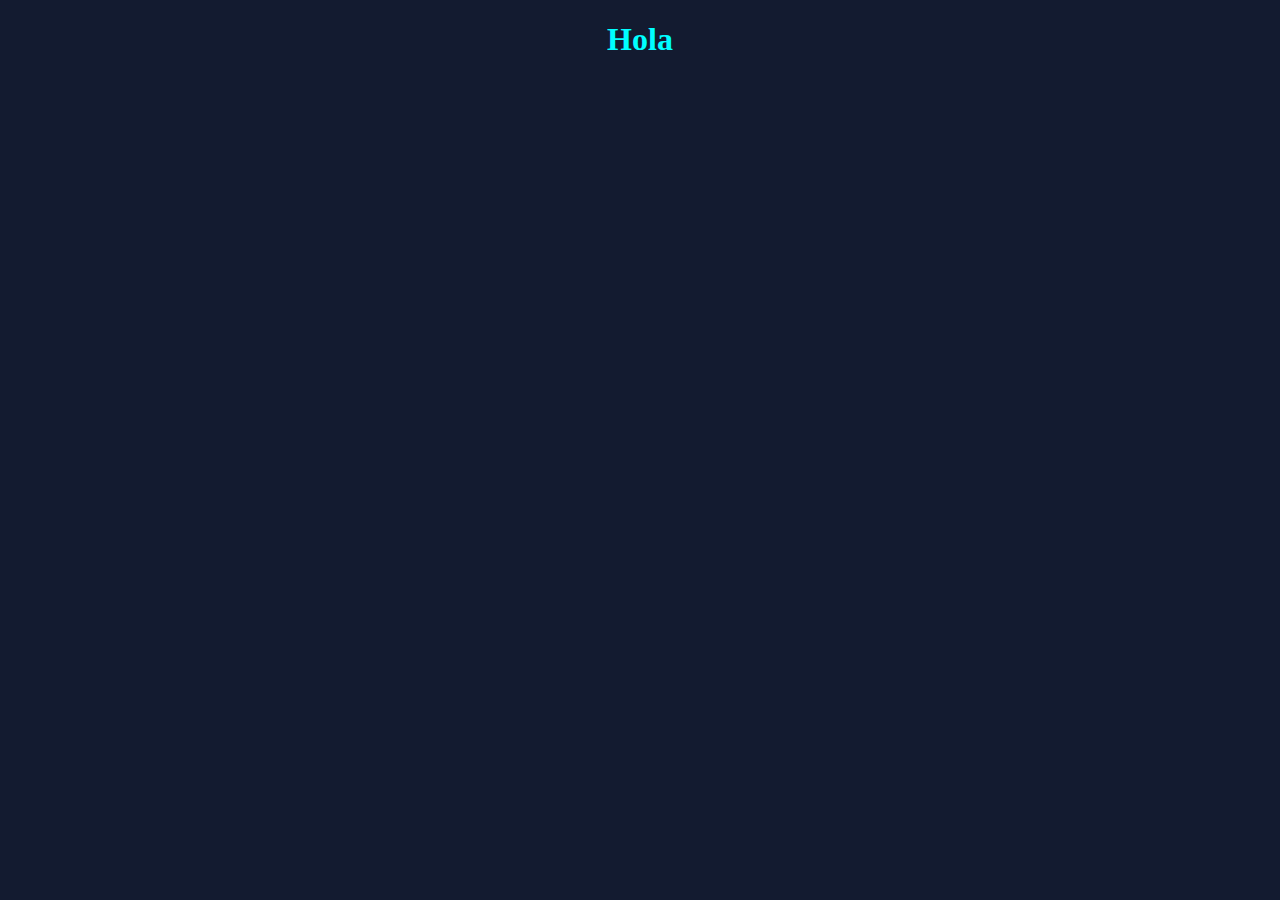
==== Tests/index.html @ 2e08162e "initialize" ====
<!DOCTYPE html>
<html lang="en">
<head>
    <meta charset="UTF-8">
    <meta name="viewport" content="width=device-width, initial-scale=1.0">
    <title>Portfolio</title>
    <link rel="stylesheet" href="style.css">
</head>
<body>
    <h1>Hola</h1>
</body>
</html>
---- Tests/style.css ----
:root{
    --bg-wild-blue-yonder: hsla(216, 33%, 68%, 1);
    --bg-carolina-blue: hsla(199, 89%, 49%, 1);
    --bg-prussian-blue: hsla(216, 33%, 20%, 1);
    --bg-oxford-blue: hsla(222, 44%, 13%, 1);
    --bg-oxford-blue-2: hsla(222, 47%, 11%, 1);
}
body{
    background-color: var(--bg-oxford-blue);
}
h1{
    text-align: center;
    color: cyan;
}
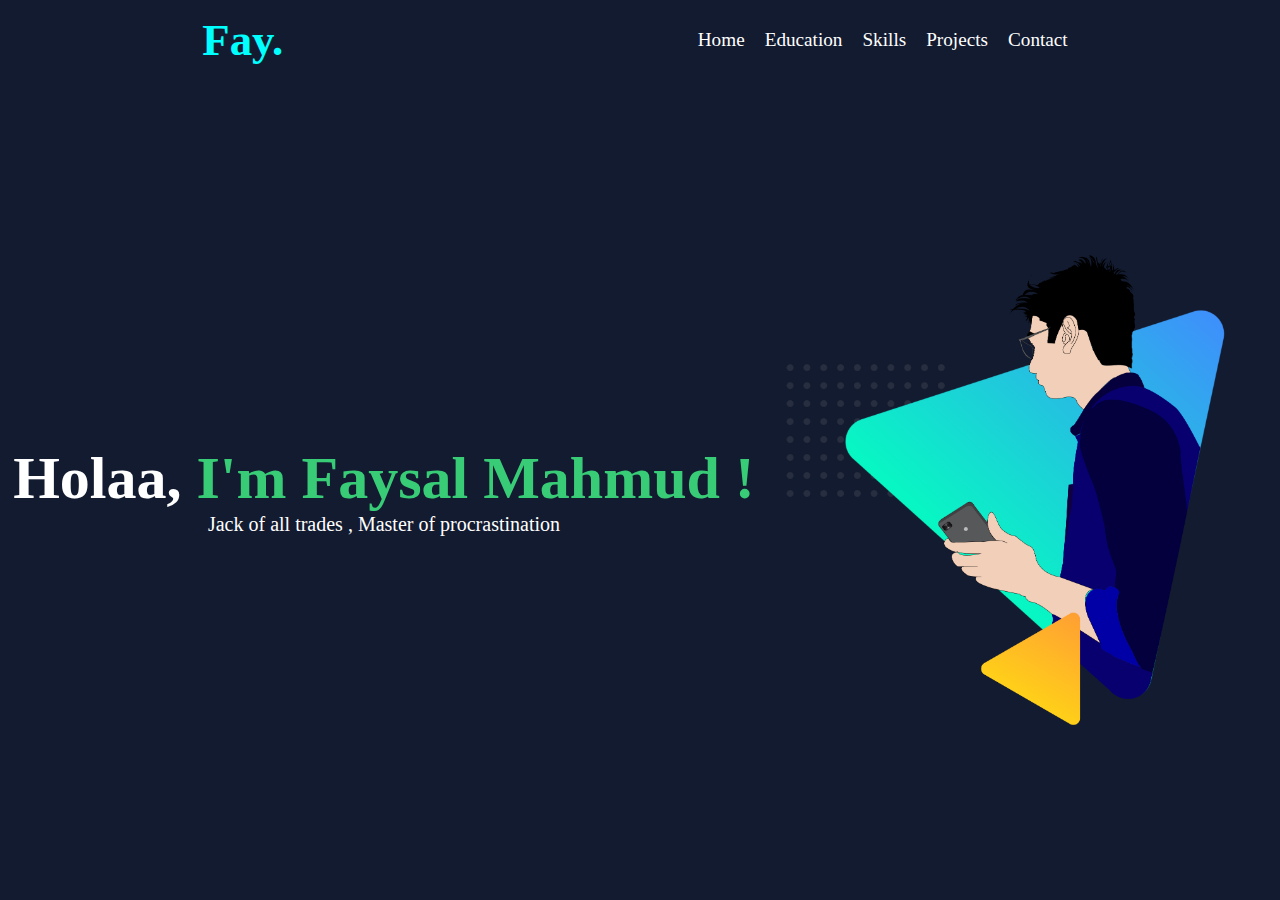
==== commit 22aae881: "Lab-1 practice" ====
--- a/Tests/index.html
+++ b/Tests/index.html
@@ -7,6 +7,31 @@
     <link rel="stylesheet" href="style.css">
 </head>
 <body>
-    <h1>Hola</h1>
+    <!-- Nav  -->
+    <div class="nav">
+        <div class="title">
+            <h1>Fay.</h1>
+        </div>
+        <div class="items">
+            <a href="">Home</a>
+            <a href="#">Education</a>
+            <a href="#">Skills</a>
+            <a href="#">Projects</a>
+            <a href="#">Contact</a>
+        </div>
+    </div>
+
+    <!-- Intro  -->
+
+    <div class="intro">
+        <div class="top-left">
+            <h1> Holaa, <span class="color"> I'm Faysal Mahmud !</span></h1>
+            <p>Jack of all trades , Master of procrastination</p>
+        </div>
+        <div class="top-right">
+            <img src="images/pro_pic.png" alt="">
+        </div>
+    </div>
+
 </body>
 </html>--- a/Tests/style.css
+++ b/Tests/style.css
@@ -5,10 +5,90 @@
     --bg-oxford-blue: hsla(222, 44%, 13%, 1);
     --bg-oxford-blue-2: hsla(222, 47%, 11%, 1);
 }
+
+*{
+    border: 0px;
+    margin: 0px;
+    box-sizing: border-box;
+}
+
 body{
     background-color: var(--bg-oxford-blue);
+    color: white;
 }
-h1{
-    text-align: center;
+
+.nav{
+    display: flex;
+    flex-direction: row;
+    justify-content: space-around;
+    align-items: center;
+    height: 80px;
+}
+
+.title{
     color: cyan;
-}+    font-size: 1.4rem;
+}
+
+.items{
+    display: flex;
+    justify-content: space-around;
+
+}
+
+.items > a {
+    text-decoration: none;
+    color: white;
+    font-size: 1.2rem;
+    margin: 10px;
+    transition: .2s;
+}
+
+.items > a:hover{
+    color: cyan;
+}
+
+
+
+/* intro  */
+
+.intro{
+    display: flex;
+    height: calc(100vh - 80px);
+    align-items: center;
+}
+
+.top-left{
+    width: 60%;
+    height: 100%;
+    display: flex;
+    justify-content: center;
+    align-items: center;
+    flex-direction: column;
+}
+
+.top-left h1{
+    font-size: 60px;
+    margin-bottom: 0;
+}
+
+.color{
+    color: #38cc77;
+}
+
+.top-left p{
+    font-size: 20px;
+}
+
+.top-right{
+    height: 100%;
+    width: 40%;
+    display: flex;
+    align-items: center;
+    justify-content: center;
+}
+
+.top-right img{
+    max-height: 100%;
+    max-width: 100%;
+}
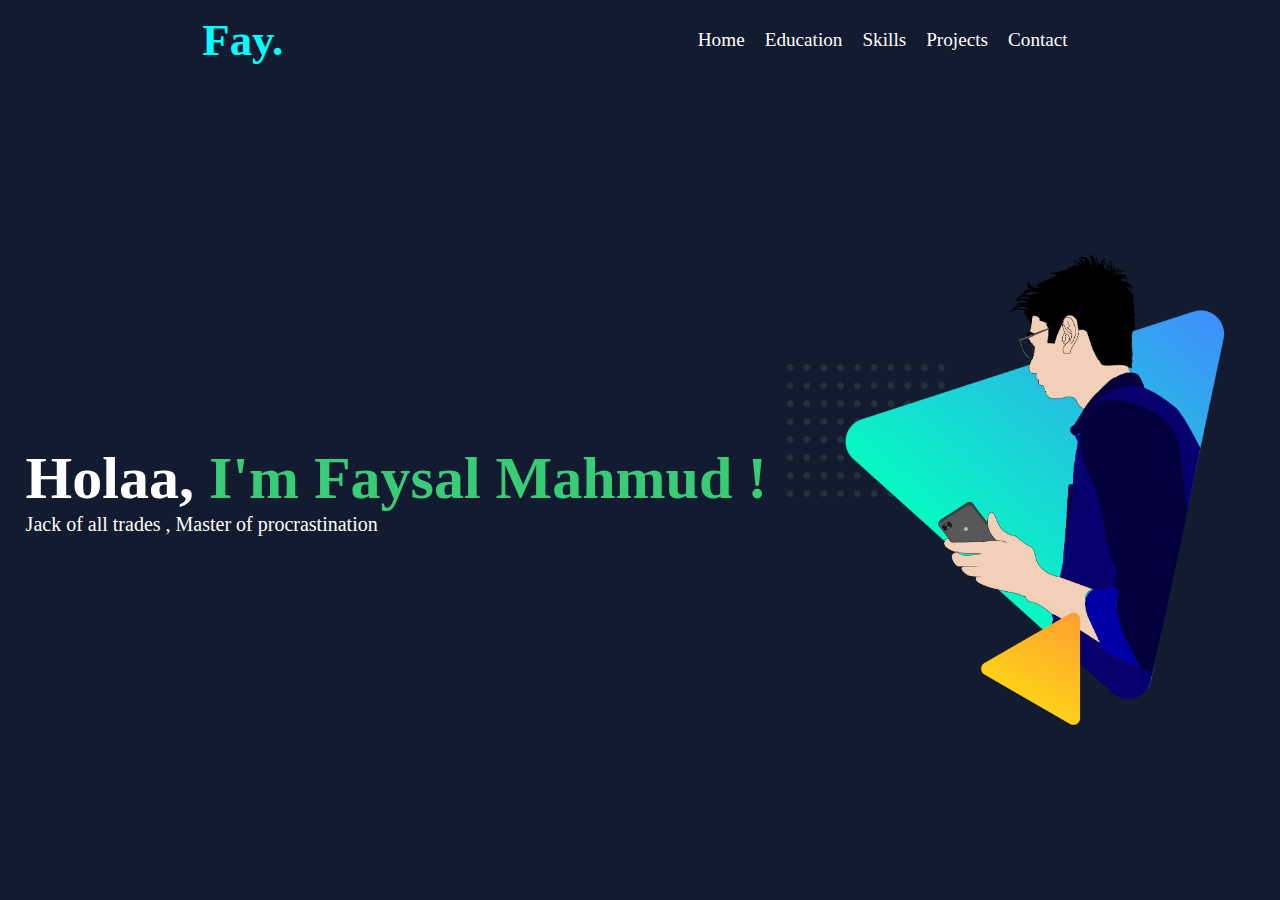
==== commit 520a00c0: "Js test" ====
--- a/Tests/index.html
+++ b/Tests/index.html
@@ -29,9 +29,11 @@
             <p>Jack of all trades , Master of procrastination</p>
         </div>
         <div class="top-right">
-            <img src="images/pro_pic.png" alt="">
+            <img src="images/pro_pic.png" alt="" id="proP">
         </div>
     </div>
 
+
+    <script src="app.js"></script>
 </body>
 </html>--- a/Tests/style.css
+++ b/Tests/style.css
@@ -15,6 +15,9 @@
 body{
     background-color: var(--bg-oxford-blue);
     color: white;
+    max-width: 1400px;
+    margin: 0 auto;
+    overflow-x: hidden;
 }
 
 .nav{
@@ -63,8 +66,21 @@
     height: 100%;
     display: flex;
     justify-content: center;
-    align-items: center;
     flex-direction: column;
+    padding-left: 2vw;
+    animation-name: leftAnim ;
+    animation-duration: 1s;
+}
+
+@keyframes leftAnim {
+    from{
+        transform: translateX(-30vw);
+        opacity: 10%;
+    }
+    to{
+        transform: translateX(0);
+        opacity: 100%;
+    }
 }
 
 .top-left h1{
@@ -86,9 +102,52 @@
     display: flex;
     align-items: center;
     justify-content: center;
+    animation-name: rAnim ;
+    animation-duration: 1s;
+}
+
+@keyframes rAnim {
+    from{
+        transform: translateX(30vw);
+        opacity: 10%;
+    }
+    to{
+        transform: translateX(0);
+        opacity: 100%;
+    }
 }
 
 .top-right img{
     max-height: 100%;
     max-width: 100%;
+    transition: filter 0.3s ease-in-out;
 }
+
+#proP:hover{
+    filter: drop-shadow(0 0 13px hsla(199, 89%, 49%, 1));
+}
+
+.glowing {
+    filter: drop-shadow(0 0 13px hsla(199, 89%, 49%, 1));
+}
+
+@media (max-width : 900px) {
+    .intro{
+        display: flex;
+        flex-direction: column-reverse;
+        justify-content: center;
+        align-items: center;
+    }
+    .top-right{
+        width: 100%;
+        height: 40%;
+    }
+    .top-left{
+        width: 80%;
+        height: 60%;
+    }
+    .top-left h1{
+        font-size: 40px;
+        margin-bottom: 0;
+    }
+}